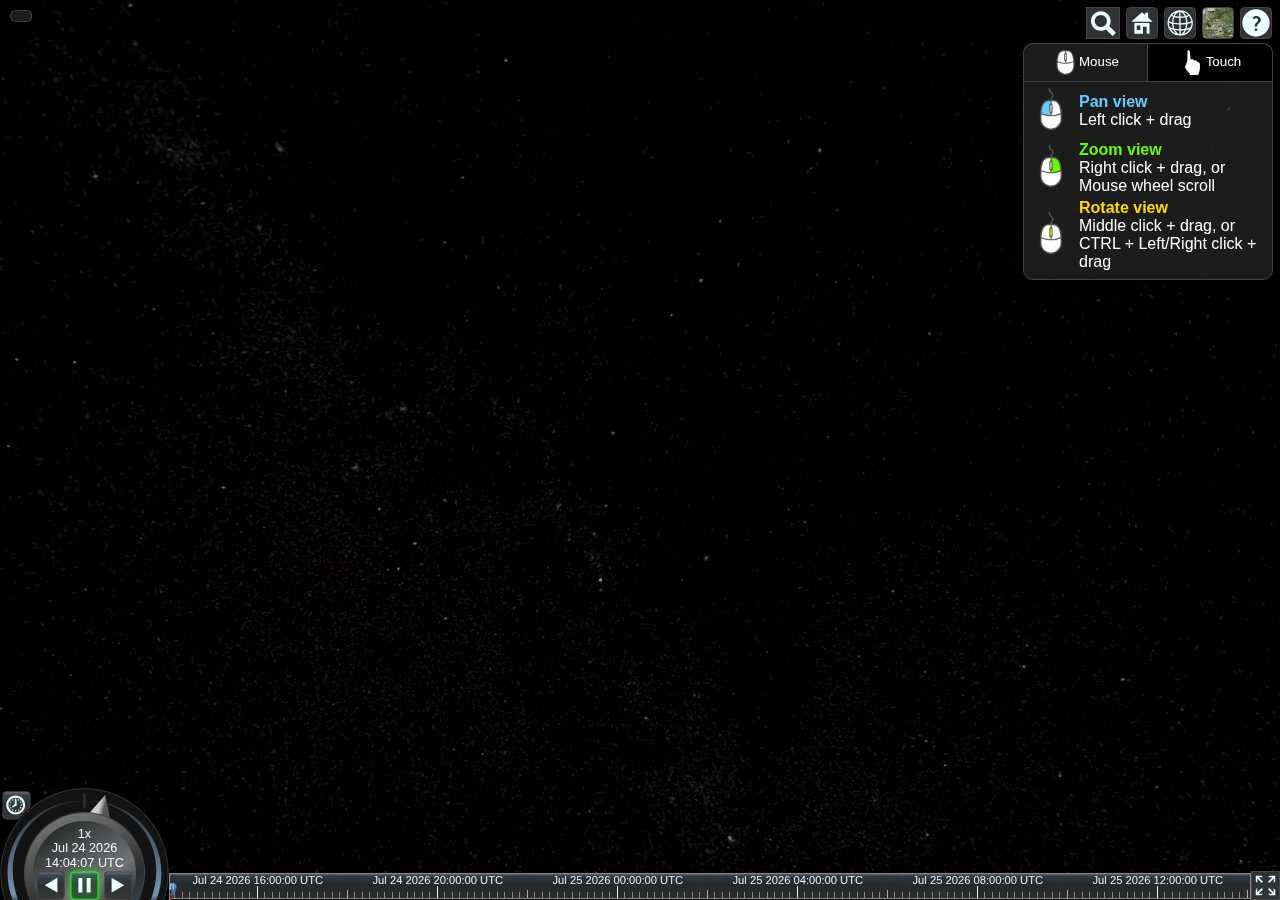
==== index.html @ 78f343e0 "index页面" ====
<!DOCTYPE html>
<html lang="en">
<head>
  <meta charset="UTF-8">
  <meta name="viewport" content="width=device-width, initial-scale=1.0">
  <meta http-equiv="X-UA-Compatible" content="ie=edge">
  <title>Web3DGis</title>
  <link rel="stylesheet" href="./lib/Cesium/Widgets/bucket.css" />
  <link rel="stylesheet" href="./styles/index.css" />
  <script src="./lib/Cesium/Cesium.js"></script>
</head>
<body>
  <div id="cesiumContainer">
    <div id="info"></div>
  </div>
  <!-- Some input elements for our app. -->
  <div class="backdrop" id="menu">
  </div>
  <div id="loadingIndicator" class="cover">
    <div id="loadingIcon" class="loadingIndicator"></div>
 </div>
  <script src="./scripts/index.js"></script>
</body>
</html>
---- lib/Cesium/Widgets/bucket.css ----
@import url(./widgets.css);
@import url(./lighter.css);

html {
    height: 100%;
}

body {
    background: #000;
    color: #eee;
    font-family: sans-serif;
    font-size: 9pt;
    padding: 0;
    margin: 0;
    width: 100%;
    height: 100%;
    overflow: hidden;
}

.fullSize {
    display: block;
    position: absolute;
    top: 0;
    left: 0;
    border: none;
    width: 100%;
    height: 100%;
}

#loadingOverlay {
    position: absolute;
    top: 0;
    left: 0;
    opacity: 0.9;
    width: 100%;
    height: 100%;
    display: none;
}

#loadingOverlay h1 {
    text-align: center;
    position: relative;
    top: 50%;
    margin-top: -0.5em;
}

.sandcastle-loading #loadingOverlay {
    display: block;
}

.sandcastle-loading #toolbar {
    display: none;
}

#toolbar {
    margin: 5px;
    padding: 2px 5px;
    position: absolute;
}

.infoPanel {
    background: rgba(42, 42, 42, 0.8);
    padding: 4px;
    border: 1px solid #444;
    border-radius: 4px;
}
---- styles/index.css ----
@import url(../lib/Cesium/Widgets/widgets.css);

.slidecontainer {
    width: 100%;
}

.backdrop {
    display: inline-block;
    background: rgba(42, 42, 42, 0.7);
    border-radius: 5px;
    border: 1px solid #444;
    padding: 5px 10px;
    color: #fff;
    line-height: 150%;
    font-size: small;
}

#heightSliderLabel, #heightValue {
    vertical-align: top;
}

.backdrop a:link, .backdrop a:visited, .backdrop a:hover {
    color: #fff
}

.loadingIndicator {
    display: none;
    position: absolute;
    top: 50%;
    left: 50%;
    margin-top: -33px;
    margin-left: -33px;
    width: 66px;
    height: 66px;
    background: url(Source/Images/ajax-loader.gif) center no-repeat;
}

.cover {
    display: none;
    position: absolute;
    background-color: rgba(0, 0, 0, 0.75);
    top: 0;
    left: 0;
    right: 0;
    bottom: 0;
}

#menu {
    position: absolute;
    left: 10px;
    top: 10px;
}

.nowrap {
    white-space: nowrap;
}

html, body, #cesiumContainer {
    width: 100%;
    height: 100%;
    margin: 0;
    padding: 0;
    overflow: hidden;
    font-family: sans-serif;
    background: #000;
}

button.cesium-infoBox-camera {
    display: none;
}

#info {
    position: absolute;  
    width: 120px;
    height: 100px;
    z-index: 1000;
    display: none;
    background: rgba(255, 255, 255, 0.5);
    color:rgba(255,0,0,1.0);
    border: 2px solid greenyellow;
    border-radius: 4px;
}      

#3DTiles {
    padding-top: 10px;
}
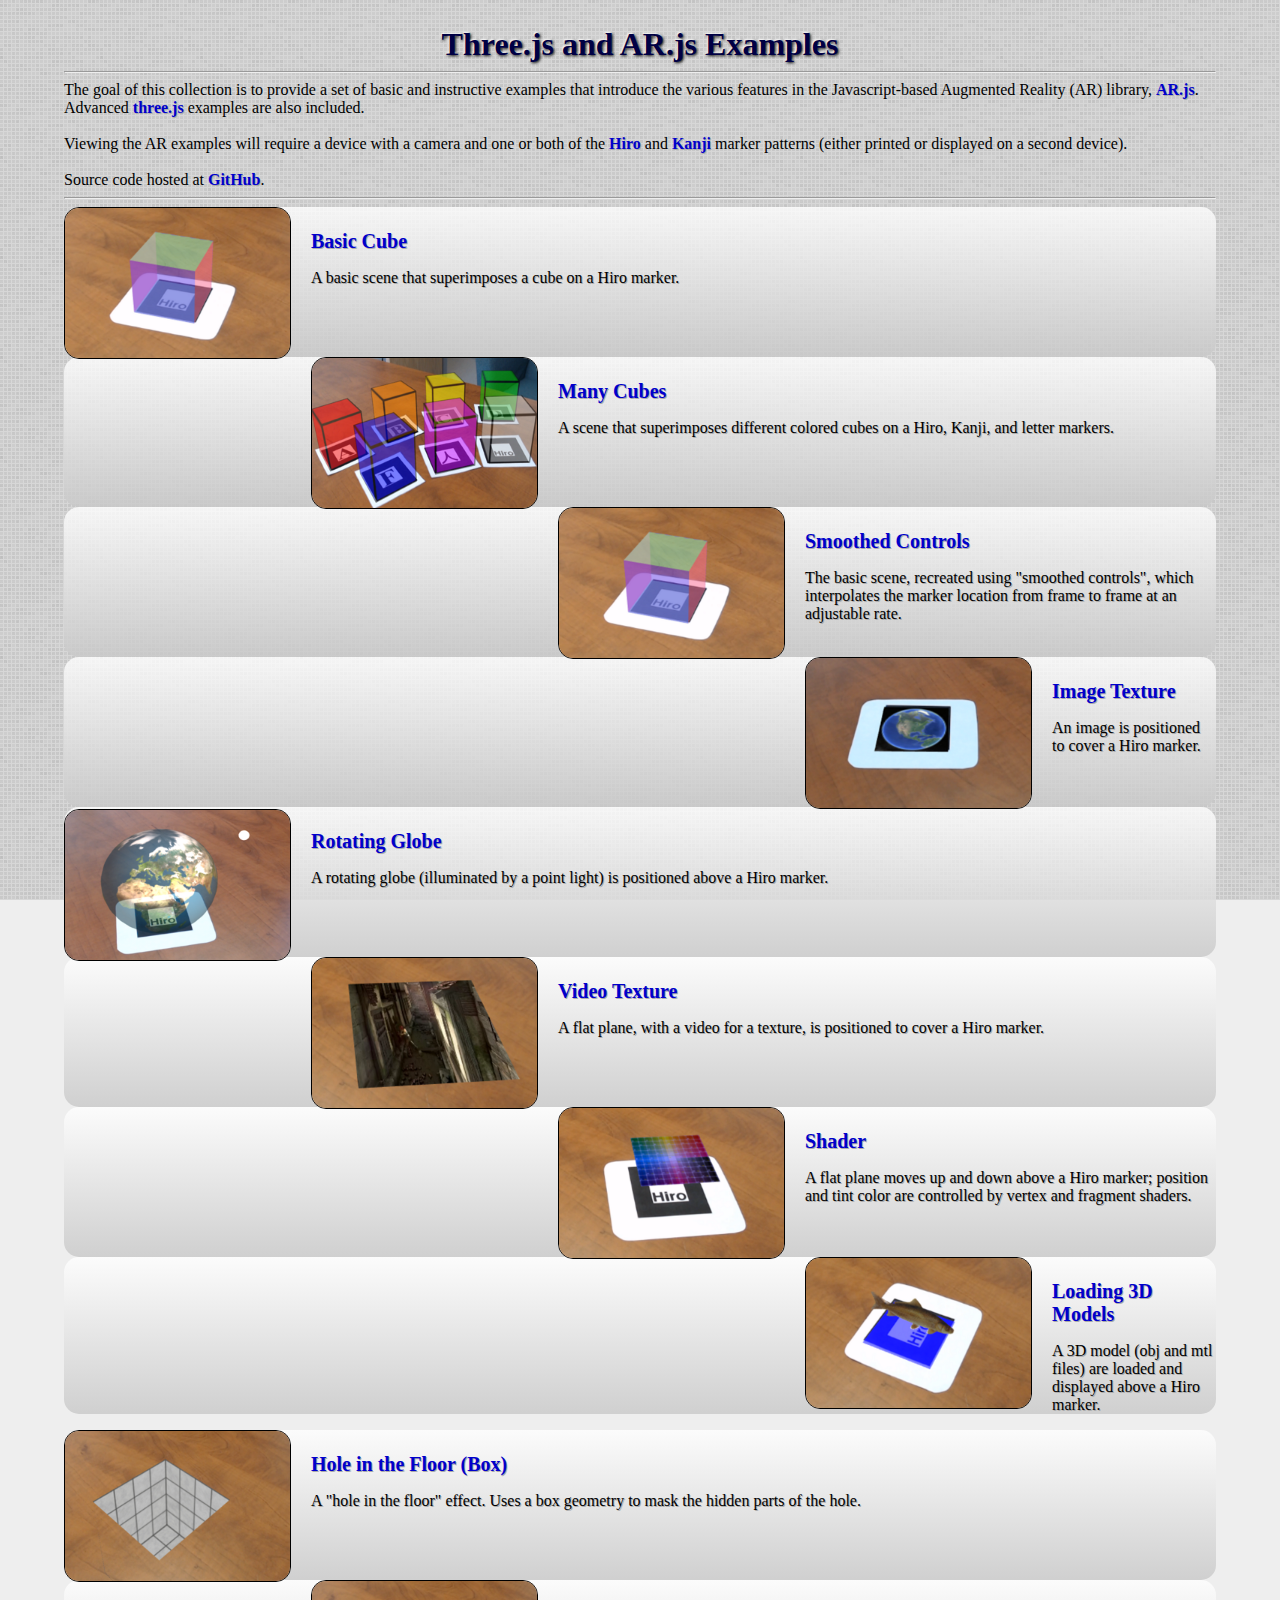
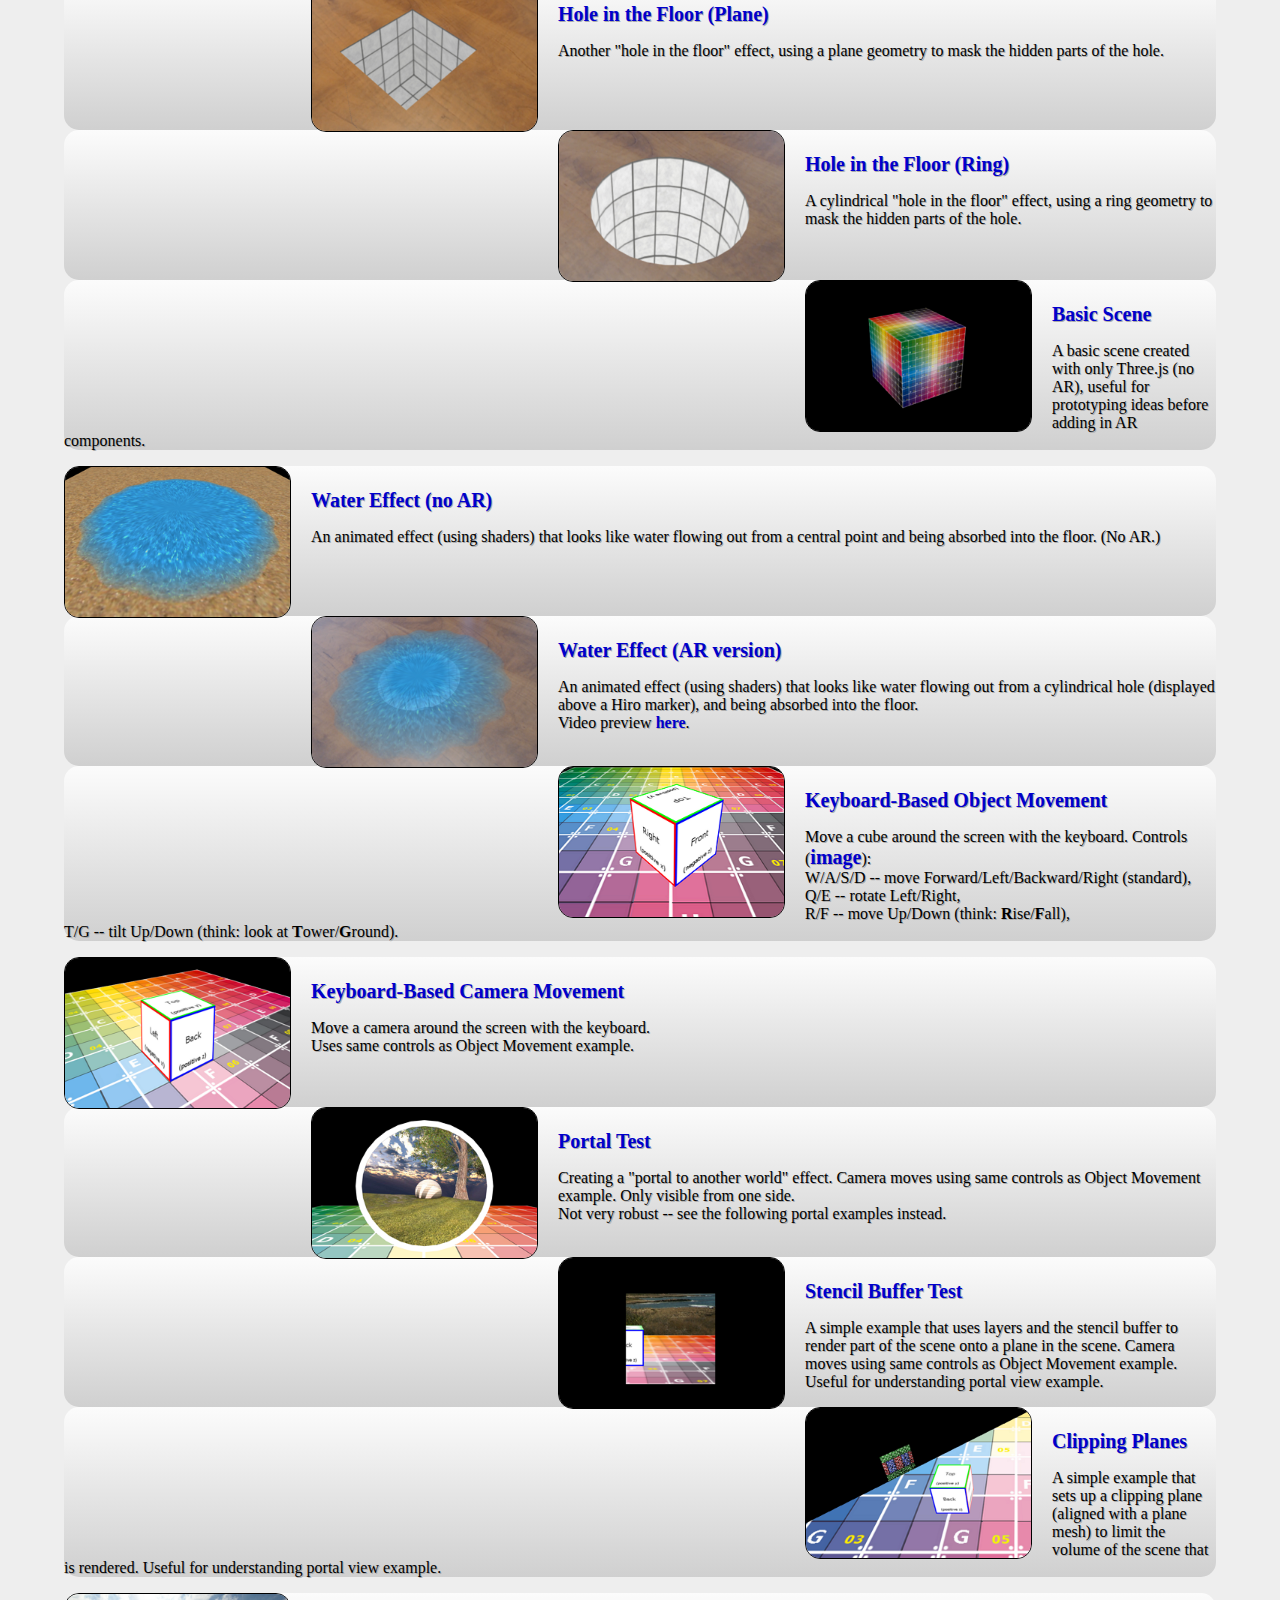
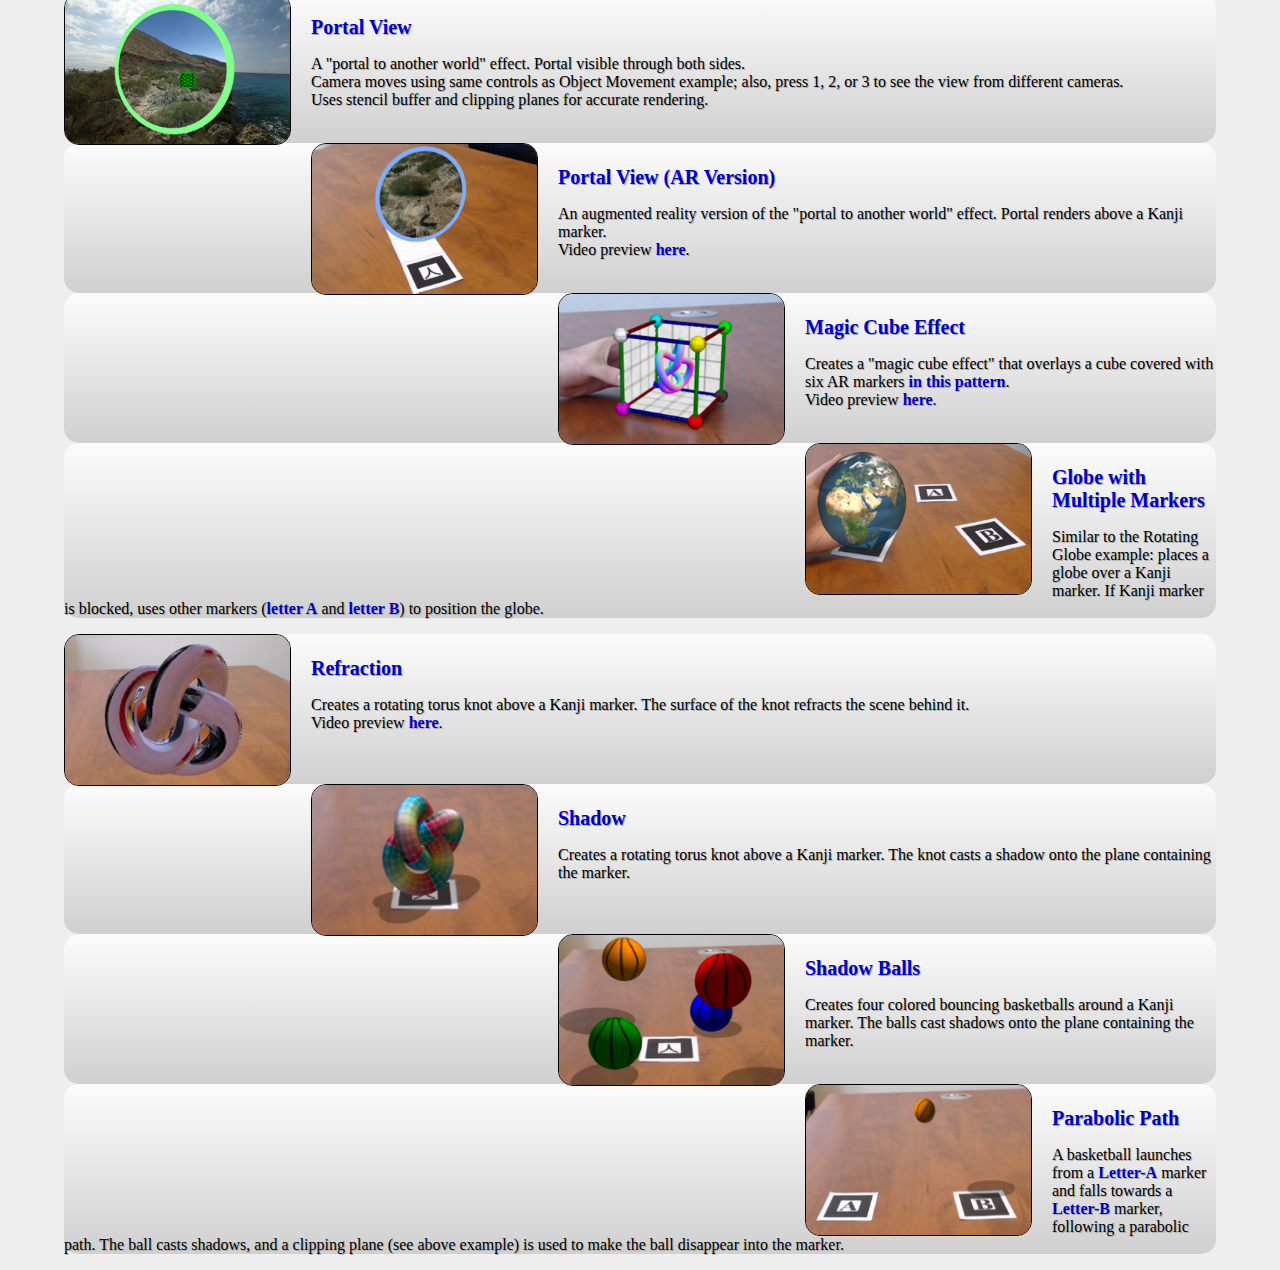
==== commit 27d55cbb: "AR-Examples" ====
--- a/index.html
+++ b/index.html
@@ -1,24 +1,251 @@
-<!DOCTYPE html>
-<html lang="en">
+<html>
 <head>
-  <meta charset="UTF-8">
-  <meta name="viewport" content="width=device-width, initial-scale=1.0">
-  <meta http-equiv="X-UA-Compatible" content="ie=edge">
-  <title>Web3DGis</title>
-  <link rel="stylesheet" href="./lib/Cesium/Widgets/bucket.css" />
-  <link rel="stylesheet" href="./styles/index.css" />
-  <script src="./lib/Cesium/Cesium.js"></script>
+<title>Three.js and AR.js - examples</title>
+<link rel=stylesheet href="css/index.css"/>
 </head>
 <body>
-  <div id="cesiumContainer">
-    <div id="info"></div>
-  </div>
-  <!-- Some input elements for our app. -->
-  <div class="backdrop" id="menu">
-  </div>
-  <div id="loadingIndicator" class="cover">
-    <div id="loadingIcon" class="loadingIndicator"></div>
- </div>
-  <script src="./scripts/index.js"></script>
+
+<div class="bigTitle">Three.js and AR.js Examples</div>
+<hr>
+The goal of this collection is to provide a set of basic and instructive examples that introduce the various features in the Javascript-based Augmented Reality (AR) library, 
+<a class="toc" href="https://github.com/jeromeetienne/AR.js">AR.js</a>. Advanced <a class="toc" href="https://threejs.org/">three.js</a> examples are also included.
+<br/><br/>
+Viewing the AR examples will require a device with a camera and one or both of the <a class="toc" href="markers/hiro.png">Hiro</a> and <a class="toc" href="markers/kanji.png">Kanji</a> marker patterns (either printed or displayed on a second device).
+<br/><br/>
+Source code hosted at <a class="toc" href="https://github.com/stemkoski/AR-Examples">GitHub</a>.
+
+<hr/>
+
+<div class="fancy">
+<a href="hello-cube.html">
+<img src="images/demo/hello-cube.png" class="superImage" />
+<br/>Basic Cube</a>
+<p class ="superText">A basic scene that superimposes a cube on a Hiro marker.
+</p>
+</div>
+
+<div class="fancy">
+<a href="custom-patterns.html">
+<img src="images/demo/custom-patterns.png" class="superImage" />
+<br/>Many Cubes</a>
+<p class ="superText">A scene that superimposes different colored cubes on a Hiro, Kanji, and letter markers.
+</p>
+</div>
+
+<div class="fancy">
+<a href="smoothed-controls.html">
+<img src="images/demo/hello-cube.png" class="superImage" />
+<br/>Smoothed Controls</a>
+<p class ="superText">The basic scene, recreated using "smoothed controls", which interpolates the marker location from frame to frame at an adjustable rate.
+</p>
+</div>
+
+<div class="fancy">
+<a href="texture.html">
+<img src="images/demo/texture.png" class="superImage" />
+<br/>Image Texture</a>
+<p class ="superText">An image is positioned to cover a Hiro marker.
+</p>
+</div>
+
+<div class="fancy">
+<a href="globe.html">
+<img src="images/demo/globe.png" class="superImage" />
+<br/>Rotating Globe</a>
+<p class ="superText">A rotating globe (illuminated by a point light) is positioned above a Hiro marker.
+</p>
+</div>
+
+<div class="fancy">
+<a href="video.html">
+<img src="images/demo/video.png" class="superImage" />
+<br/>Video Texture</a>
+<p class ="superText">A flat plane, with a video for a texture, is positioned to cover a Hiro marker.
+</p>
+</div>
+
+<div class="fancy">
+<a href="shader.html">
+<img src="images/demo/shader.png" class="superImage" />
+<br/>Shader</a>
+<p class ="superText">A flat plane moves up and down above a Hiro marker; position and tint color are controlled by vertex and fragment shaders.
+</p>
+</div>
+
+<div class="fancy">
+<a href="model.html">
+<img src="images/demo/model.png" class="superImage" />
+<br/>Loading 3D Models</a>
+<p class ="superText">A 3D model (obj and mtl files) are loaded and displayed above a Hiro marker.
+</p>
+</div>
+
+<div class="fancy">
+<a href="hole-box.html">
+<img src="images/demo/hole-box.png" class="superImage" />
+<br/>Hole in the Floor (Box)</a>
+<p class ="superText">A "hole in the floor" effect. Uses a box geometry to mask the hidden parts of the hole.
+</p>
+</div>
+
+<div class="fancy">
+<a href="hole-plane.html">
+<img src="images/demo/hole-box.png" class="superImage" />
+<br/>Hole in the Floor (Plane)</a>
+<p class ="superText">Another "hole in the floor" effect, using a plane geometry to mask the hidden parts of the hole.
+</p>
+</div>
+
+<div class="fancy">
+<a href="hole-ring.html">
+<img src="images/demo/hole-ring.png" class="superImage" />
+<br/>Hole in the Floor (Ring)</a>
+<p class ="superText">A cylindrical "hole in the floor" effect, using a ring geometry to mask the hidden parts of the hole.
+</p>
+</div>
+
+<div class="fancy">
+<a href="basic-scene.html" target="_blank">
+<img src="images/demo/basic-scene.png" class="superImage" />
+<br/>Basic Scene</a>
+<p class ="superText"> A basic scene created with only Three.js (no AR), useful for prototyping ideas before adding in AR components. </p>
+</div>
+
+<div class="fancy">
+<a href="water-effect.html" target="_blank">
+<img src="images/demo/water-effect.png" class="superImage" />
+<br/>Water Effect (no AR)</a>
+<p class ="superText"> An animated effect (using shaders) that looks like water flowing 
+out from a central point and being absorbed into the floor. (No AR.)</p>
+</div>
+
+<div class="fancy">
+<a href="water-effect-AR.html" target="_blank">
+<img src="images/demo/water-effect-AR.png" class="superImage" />
+<br/>Water Effect (AR version)</a>
+<p class ="superText"> An animated effect (using shaders) that looks like water flowing 
+out from a cylindrical hole (displayed above a Hiro marker), and being absorbed into the floor. 
+<br/>Video preview <a class="toc" href="https://www.youtube.com/watch?v=3DfcD5APnEU">here</a>. </p>
+</div>
+
+<div class="fancy">
+<a href="keyboard-mesh-move.html" target="_blank">
+<img src="images/demo/mesh-movement.png" class="superImage" />
+<br/>Keyboard-Based Object Movement</a>
+<p class ="superText"> Move a cube around the screen with the keyboard. Controls (<a href="images/movement-controls.png">image</a>): <br>W/A/S/D -- move Forward/Left/Backward/Right (standard), <br>Q/E -- rotate Left/Right, <br>R/F -- move Up/Down (think: <b>R</b>ise/<b>F</b>all), <br>T/G -- tilt Up/Down (think: look at <b>T</b>ower/<b>G</b>round).</p>
+</div>
+
+<div class="fancy">
+<a href="keyboard-camera-move.html" target="_blank">
+<img src="images/demo/camera-movement.png" class="superImage" />
+<br/>Keyboard-Based Camera Movement</a>
+<p class ="superText"> Move a camera around the screen with the keyboard. <br>Uses same controls as Object Movement example. </p>
+</div>
+
+<div class="fancy">
+<a href="portal-half-keyboard-test.html" target="_blank">
+<img src="images/demo/portal-half-keyboard-test.png" class="superImage" />
+<br/>Portal Test</a>
+<p class ="superText"> Creating a "portal to another world" effect. Camera moves using same controls as Object Movement example. Only visible from one side. 
+<br/>Not very robust -- see the following portal examples instead.</p>
+</div>
+
+<div class="fancy">
+<a href="stencil-test.html" target="_blank">
+<img src="images/demo/stencil-test.png" class="superImage" />
+<br/>Stencil Buffer Test</a>
+<p class ="superText"> A simple example that uses layers and the stencil buffer to render part of the scene
+onto a plane in the scene. Camera moves using same controls as Object Movement example. Useful for understanding portal view example. </p>
+</div>
+
+<div class="fancy">
+<a href="clipping-planes.html" target="_blank">
+<img src="images/demo/clipping-planes.png" class="superImage" />
+<br/>Clipping Planes</a>
+<p class ="superText"> A simple example that sets up a clipping plane (aligned with a plane mesh) to limit the volume of the scene that is rendered. Useful for understanding portal view example. </p>
+</div>
+
+<div class="fancy">
+<a href="portal-view.html" target="_blank">
+<img src="images/demo/portal-view.png" class="superImage" />
+<br/>Portal View</a>
+<p class ="superText"> A "portal to another world" effect. Portal visible through both sides. 
+<br/>Camera moves using same controls as Object Movement example; also, press 1, 2, or 3 to see the view from different cameras. 
+<br/>Uses stencil buffer and clipping planes for accurate rendering. 
+ </p>
+</div>
+
+<div class="fancy">
+<a href="portal-view-AR.html" target="_blank">
+<img src="images/demo/portal-view-AR.png" class="superImage" />
+<br/>Portal View (AR Version)</a>
+<p class ="superText"> An augmented reality version of the "portal to another world" effect. Portal renders above a Kanji marker.
+<br/>Video preview <a class="toc" href="https://www.youtube.com/watch?v=-gZ3Kv9juYg">here</a>. </p>
+</div>
+
+<div class="fancy">
+<a href="magic-cube.html" target="_blank">
+<img src="images/demo/magic-cube.png" class="superImage" />
+<br/>Magic Cube Effect</a>
+<p class ="superText"> Creates a "magic cube effect" that overlays a cube covered with six AR markers <a class="toc" href="markers/cube.png">in this pattern</a>. 
+<br/>Video preview <a class="toc" href="https://www.youtube.com/watch?v=ZI6oJJFgACM">here</a>. </p>
+</div>
+
+<div class="fancy">
+<a href="globe-multi-marker.html" target="_blank">
+<img src="images/demo/globe-multi-marker.png" class="superImage" />
+<br/>Globe with Multiple Markers</a>
+<p class ="superText"> Similar to the Rotating Globe example: places a globe over a Kanji marker. If Kanji marker is blocked, uses other markers (<a class="toc" href="markers/letterA.png">letter A</a> and <a class="toc" href="markers/letterB.png">letter B</a>) to position the globe. </p>
+</div>
+
+<div class="fancy">
+<a href="refraction.html" target="_blank">
+<img src="images/demo/refraction.png" class="superImage" />
+<br/>Refraction</a>
+<p class ="superText"> Creates a rotating torus knot above a Kanji marker. The surface of the knot refracts the scene behind it.
+<br/>Video preview <a class="toc" href="https://www.youtube.com/watch?v=8-YnBk1LL-8">here</a>. 
+</p>
+</div>
+
+<div class="fancy">
+<a href="shadow.html" target="_blank">
+<img src="images/demo/shadow.png" class="superImage" />
+<br/>Shadow</a>
+<p class ="superText"> Creates a rotating torus knot above a Kanji marker. The knot casts a shadow onto the plane containing the marker. </p>
+</div>
+
+<div class="fancy">
+<a href="shadow-balls.html" target="_blank">
+<img src="images/demo/shadow-balls.png" class="superImage" />
+<br/>Shadow Balls</a>
+<p class ="superText"> Creates four colored bouncing basketballs around a Kanji marker. The balls cast shadows onto the plane containing the marker. </p>
+</div>
+
+<div class="fancy">
+<a href="parabolic-path.html" target="_blank">
+<img src="images/demo/parabolic-path.png" class="superImage" />
+<br/>Parabolic Path</a>
+<p class ="superText"> A basketball launches from a <a class="toc" href="markers/letterA.png">Letter-A</a> marker and falls towards a <a class="toc" href="markers/letterB.png">Letter-B</a> marker, following a parabolic path. The ball casts shadows, and a clipping plane (see above example) is used
+to make the ball disappear into the marker. </p>
+</div>
+
+<!--
+<div class="fancy">
+<a href="screen-hole.html" target="_blank">
+<img src="images/demo/screen-hole.png" class="superImage" />
+<br/>Screen Hole with Multiple Markers</a>
+<p class ="superText"> Simulating a "hole-in-the-wall" effect; uses <a href="markers/kanji-abcd.png">Kanji-ABCD</a> pattern. For simplicity, open <a href="screen-hole-QR.png">this image</a> and scan the QR code with your phone/tablet to be brought directly to the example (idea from Jerome Etienne). </p>
+</div>
+-->
+
+<!--
+<div class="fancy">
+<a href="zzzz.html" target="_blank">
+<img src="images/demo/zzzz.png" class="superImage" />
+<br/>zzzz</a>
+<p class ="superText"> ... </p>
+</div>
+-->
+
 </body>
-</html>+</html>
--- a/css/index.css
+++ b/css/index.css
@@ -0,0 +1,133 @@
+body 
+{
+	background-color: #eeeeee;
+	background-image: url("../images/pixels.png");
+	background-repeat: repeat;      /* repeat, no-repeat */
+	background-attachment: fixed;   /* scroll, fixed */
+	background-position: top left;  /* for no-repeat setting: top/bottom, left/right */
+	margin: 2% 5% 0% 5%;            /* top, left, bottom, right or TRBL */
+	
+	font-family: Georgia, Serif;	/* list font names in order of preference */
+	font-weight: normal;            /* normal, bold */
+	font-style: normal;             /* normal, italic */
+	font-variant: normal;           /* normal, small-caps */
+	font-size: 16px;                /* font size */
+	color: #000000;                 /* hexadecimal RGB color code */
+	text-decoration: none;          /* none, underline, overline, line-through */
+	text-align: left;               /* left, right, center, justify */
+}
+
+.fancy
+{
+	min-height: 150px;
+	/* next two lines for elder IE compatibility */
+	height: auto !important; 
+	height: 150px; 
+	
+	/* Background color and gradients */
+	background: #eeeeee;
+	background: -moz-linear-gradient(top, #ffffff, #cccccc);
+	background: -webkit-gradient(linear, 0% 0%, 0% 100%, from(#ffffff), to(#cccccc));
+	/* really nifty translucence */
+	background: -moz-linear-gradient(top, rgba(255, 255, 255, 0.8), rgba(200, 200, 200, 0.8) );
+	background: -webkit-gradient(linear, 0% 0%, 0% 100%, from( rgba(255, 255, 255, 0.8) ), to( rgba(200, 200, 200, 0.8) ));
+	
+	/* Rounded corners */
+	-moz-border-radius: 15px 15px 15px 15px;
+	-webkit-border-radius: 15px 15px 15px 15px;
+	border-radius: 15px 15px 15px 15px;
+}
+
+/* Page text links */
+a 
+{
+	font-size: 20px;
+	font-weight: bold;
+	font-variantx: small-caps;
+	color:#00c;
+	text-shadow: 1px 1px 0px #aaa;
+	margin: 13px 0px 0px 0px;
+	text-decoration: none;
+	
+	-webkit-transition: all 300ms ease-in-out;
+	-moz-transition: all 300ms ease-in-out;
+	-o-transition: all 300ms ease-in-out;
+	-ms-transition: all 300ms ease-in-out;
+	transition: all 300ms ease-in-out; 
+}
+
+.toc
+{
+	font-size: 16px;
+}
+
+a:hover 
+{
+	color:#c00;
+	/*text-shadow: 1px 1px 0px #f00;
+	/* gradual change */
+	-webkit-transition: all 300ms ease-in-out;
+	-moz-transition: all 300ms ease-in-out;
+	-o-transition: all 300ms ease-in-out;
+	-ms-transition: all 300ms ease-in-out;
+	transition: all 300ms ease-in-out; 
+}
+
+.superText
+{
+	color: #000;
+	text-shadow: 1px 1px 0px #aaa;
+}
+
+a .superImage
+{  
+	height: 150px;
+	width: 225px;
+	border: 1px solid #000000;
+	margin: 0px 20px 0px 0px;
+	float:left;
+	
+	
+	/* Rounded corners */
+	-moz-border-radius: 15px 15px 15px 15px;
+	-webkit-border-radius: 15px 15px 15px 15px;
+	border-radius: 15px 15px 15px 15px;
+	
+	position: relative; 
+	
+	-webkit-transition: all 300ms ease-in-out;
+	-moz-transition: all 300ms ease-in-out;
+	-o-transition: all 300ms ease-in-out;
+	-ms-transition: all 300ms ease-in-out;
+	transition: all 300ms ease-in-out; 
+}  
+
+a:hover .superImage
+{  
+	top: -10px;  
+	
+	/* fallback on standard opaque colors */
+	-moz-box-shadow: 10px 10px 5px #888;
+	-webkit-box-shadow: 10px 10px 5px #888;
+	box-shadow: 10px 10px 5px #888;
+	/* translucent: the way shadows should be */
+	-moz-box-shadow: 10px 10px 5px rgba(0, 0, 0, 0.5);
+	-webkit-box-shadow: 10px 10px 5px rgba(0, 0, 0, 0.5);
+	box-shadow: 10px 10px 5px rgba(0, 0, 0, 0.5);
+	
+	-webkit-transition: all 300ms ease-in-out;
+	-moz-transition: all 300ms ease-in-out;
+	-o-transition: all 300ms ease-in-out;
+	-ms-transition: all 300ms ease-in-out;
+	transition: all 300ms ease-in-out;
+}  
+
+.bigTitle
+{
+	font-size: 32px;
+	font-weight: bold;
+	font-variantx: small-caps;
+	color:#004;
+	text-align: center;
+	text-shadow: -1px -1px 2px #fff, 1px 1px 3px #000;	
+}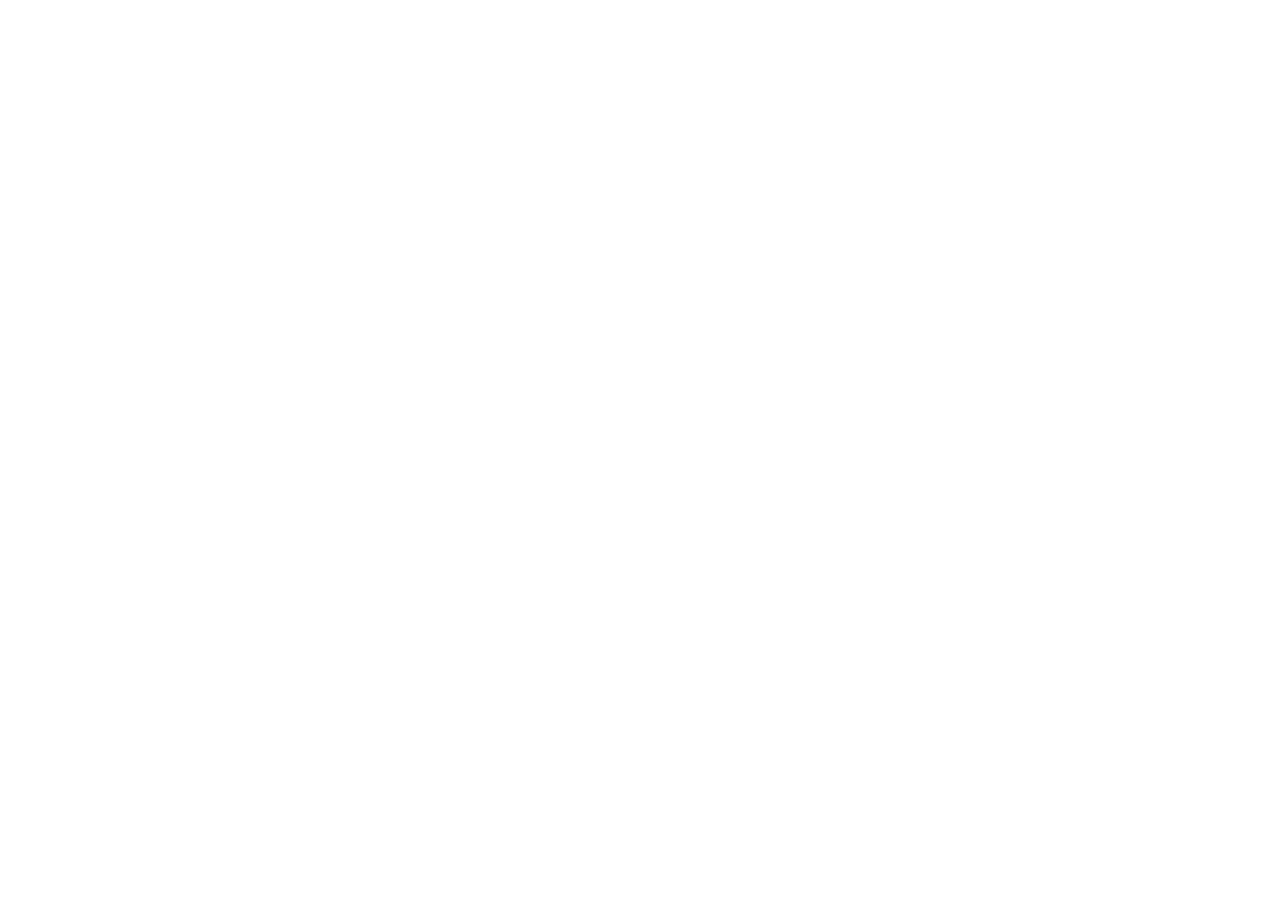
==== commit 6ee86e83: "rename globe.html to index.html" ====
--- a/index.html
+++ b/index.html
@@ -1,251 +1,189 @@
-<html>
+<!DOCTYPE html>
 <head>
-<title>Three.js and AR.js - examples</title>
-<link rel=stylesheet href="css/index.css"/>
+	<meta name="viewport" content="width=device-width, user-scalable=no, minimum-scale=1.0, maximum-scale=1.0">
+	<title>Hello, world!</title>
+	<!-- include three.js library -->
+	<script src='js/three.js'></script>
+	<script src='js/OBJLoader.js'></script>
+	<script src='js/MTLLoader.js'></script>
+	<!-- include jsartookit -->
+	<script src="jsartoolkit5/artoolkit.min.js"></script>
+	<script src="jsartoolkit5/artoolkit.api.js"></script>
+	<!-- include threex.artoolkit -->
+	<script src="threex/threex-artoolkitsource.js"></script>
+	<script src="threex/threex-artoolkitcontext.js"></script>
+	<script src="threex/threex-arbasecontrols.js"></script>
+	<script src="threex/threex-armarkercontrols.js"></script>
 </head>
-<body>
 
-<div class="bigTitle">Three.js and AR.js Examples</div>
-<hr>
-The goal of this collection is to provide a set of basic and instructive examples that introduce the various features in the Javascript-based Augmented Reality (AR) library, 
-<a class="toc" href="https://github.com/jeromeetienne/AR.js">AR.js</a>. Advanced <a class="toc" href="https://threejs.org/">three.js</a> examples are also included.
-<br/><br/>
-Viewing the AR examples will require a device with a camera and one or both of the <a class="toc" href="markers/hiro.png">Hiro</a> and <a class="toc" href="markers/kanji.png">Kanji</a> marker patterns (either printed or displayed on a second device).
-<br/><br/>
-Source code hosted at <a class="toc" href="https://github.com/stemkoski/AR-Examples">GitHub</a>.
+<body style='margin : 0px; overflow: hidden; font-family: Monospace;'>
 
-<hr/>
-
-<div class="fancy">
-<a href="hello-cube.html">
-<img src="images/demo/hello-cube.png" class="superImage" />
-<br/>Basic Cube</a>
-<p class ="superText">A basic scene that superimposes a cube on a Hiro marker.
-</p>
-</div>
-
-<div class="fancy">
-<a href="custom-patterns.html">
-<img src="images/demo/custom-patterns.png" class="superImage" />
-<br/>Many Cubes</a>
-<p class ="superText">A scene that superimposes different colored cubes on a Hiro, Kanji, and letter markers.
-</p>
-</div>
-
-<div class="fancy">
-<a href="smoothed-controls.html">
-<img src="images/demo/hello-cube.png" class="superImage" />
-<br/>Smoothed Controls</a>
-<p class ="superText">The basic scene, recreated using "smoothed controls", which interpolates the marker location from frame to frame at an adjustable rate.
-</p>
-</div>
-
-<div class="fancy">
-<a href="texture.html">
-<img src="images/demo/texture.png" class="superImage" />
-<br/>Image Texture</a>
-<p class ="superText">An image is positioned to cover a Hiro marker.
-</p>
-</div>
-
-<div class="fancy">
-<a href="globe.html">
-<img src="images/demo/globe.png" class="superImage" />
-<br/>Rotating Globe</a>
-<p class ="superText">A rotating globe (illuminated by a point light) is positioned above a Hiro marker.
-</p>
-</div>
-
-<div class="fancy">
-<a href="video.html">
-<img src="images/demo/video.png" class="superImage" />
-<br/>Video Texture</a>
-<p class ="superText">A flat plane, with a video for a texture, is positioned to cover a Hiro marker.
-</p>
-</div>
-
-<div class="fancy">
-<a href="shader.html">
-<img src="images/demo/shader.png" class="superImage" />
-<br/>Shader</a>
-<p class ="superText">A flat plane moves up and down above a Hiro marker; position and tint color are controlled by vertex and fragment shaders.
-</p>
-</div>
-
-<div class="fancy">
-<a href="model.html">
-<img src="images/demo/model.png" class="superImage" />
-<br/>Loading 3D Models</a>
-<p class ="superText">A 3D model (obj and mtl files) are loaded and displayed above a Hiro marker.
-</p>
-</div>
-
-<div class="fancy">
-<a href="hole-box.html">
-<img src="images/demo/hole-box.png" class="superImage" />
-<br/>Hole in the Floor (Box)</a>
-<p class ="superText">A "hole in the floor" effect. Uses a box geometry to mask the hidden parts of the hole.
-</p>
-</div>
-
-<div class="fancy">
-<a href="hole-plane.html">
-<img src="images/demo/hole-box.png" class="superImage" />
-<br/>Hole in the Floor (Plane)</a>
-<p class ="superText">Another "hole in the floor" effect, using a plane geometry to mask the hidden parts of the hole.
-</p>
-</div>
-
-<div class="fancy">
-<a href="hole-ring.html">
-<img src="images/demo/hole-ring.png" class="superImage" />
-<br/>Hole in the Floor (Ring)</a>
-<p class ="superText">A cylindrical "hole in the floor" effect, using a ring geometry to mask the hidden parts of the hole.
-</p>
-</div>
-
-<div class="fancy">
-<a href="basic-scene.html" target="_blank">
-<img src="images/demo/basic-scene.png" class="superImage" />
-<br/>Basic Scene</a>
-<p class ="superText"> A basic scene created with only Three.js (no AR), useful for prototyping ideas before adding in AR components. </p>
-</div>
-
-<div class="fancy">
-<a href="water-effect.html" target="_blank">
-<img src="images/demo/water-effect.png" class="superImage" />
-<br/>Water Effect (no AR)</a>
-<p class ="superText"> An animated effect (using shaders) that looks like water flowing 
-out from a central point and being absorbed into the floor. (No AR.)</p>
-</div>
-
-<div class="fancy">
-<a href="water-effect-AR.html" target="_blank">
-<img src="images/demo/water-effect-AR.png" class="superImage" />
-<br/>Water Effect (AR version)</a>
-<p class ="superText"> An animated effect (using shaders) that looks like water flowing 
-out from a cylindrical hole (displayed above a Hiro marker), and being absorbed into the floor. 
-<br/>Video preview <a class="toc" href="https://www.youtube.com/watch?v=3DfcD5APnEU">here</a>. </p>
-</div>
-
-<div class="fancy">
-<a href="keyboard-mesh-move.html" target="_blank">
-<img src="images/demo/mesh-movement.png" class="superImage" />
-<br/>Keyboard-Based Object Movement</a>
-<p class ="superText"> Move a cube around the screen with the keyboard. Controls (<a href="images/movement-controls.png">image</a>): <br>W/A/S/D -- move Forward/Left/Backward/Right (standard), <br>Q/E -- rotate Left/Right, <br>R/F -- move Up/Down (think: <b>R</b>ise/<b>F</b>all), <br>T/G -- tilt Up/Down (think: look at <b>T</b>ower/<b>G</b>round).</p>
-</div>
-
-<div class="fancy">
-<a href="keyboard-camera-move.html" target="_blank">
-<img src="images/demo/camera-movement.png" class="superImage" />
-<br/>Keyboard-Based Camera Movement</a>
-<p class ="superText"> Move a camera around the screen with the keyboard. <br>Uses same controls as Object Movement example. </p>
-</div>
-
-<div class="fancy">
-<a href="portal-half-keyboard-test.html" target="_blank">
-<img src="images/demo/portal-half-keyboard-test.png" class="superImage" />
-<br/>Portal Test</a>
-<p class ="superText"> Creating a "portal to another world" effect. Camera moves using same controls as Object Movement example. Only visible from one side. 
-<br/>Not very robust -- see the following portal examples instead.</p>
-</div>
-
-<div class="fancy">
-<a href="stencil-test.html" target="_blank">
-<img src="images/demo/stencil-test.png" class="superImage" />
-<br/>Stencil Buffer Test</a>
-<p class ="superText"> A simple example that uses layers and the stencil buffer to render part of the scene
-onto a plane in the scene. Camera moves using same controls as Object Movement example. Useful for understanding portal view example. </p>
-</div>
-
-<div class="fancy">
-<a href="clipping-planes.html" target="_blank">
-<img src="images/demo/clipping-planes.png" class="superImage" />
-<br/>Clipping Planes</a>
-<p class ="superText"> A simple example that sets up a clipping plane (aligned with a plane mesh) to limit the volume of the scene that is rendered. Useful for understanding portal view example. </p>
-</div>
-
-<div class="fancy">
-<a href="portal-view.html" target="_blank">
-<img src="images/demo/portal-view.png" class="superImage" />
-<br/>Portal View</a>
-<p class ="superText"> A "portal to another world" effect. Portal visible through both sides. 
-<br/>Camera moves using same controls as Object Movement example; also, press 1, 2, or 3 to see the view from different cameras. 
-<br/>Uses stencil buffer and clipping planes for accurate rendering. 
- </p>
-</div>
-
-<div class="fancy">
-<a href="portal-view-AR.html" target="_blank">
-<img src="images/demo/portal-view-AR.png" class="superImage" />
-<br/>Portal View (AR Version)</a>
-<p class ="superText"> An augmented reality version of the "portal to another world" effect. Portal renders above a Kanji marker.
-<br/>Video preview <a class="toc" href="https://www.youtube.com/watch?v=-gZ3Kv9juYg">here</a>. </p>
-</div>
-
-<div class="fancy">
-<a href="magic-cube.html" target="_blank">
-<img src="images/demo/magic-cube.png" class="superImage" />
-<br/>Magic Cube Effect</a>
-<p class ="superText"> Creates a "magic cube effect" that overlays a cube covered with six AR markers <a class="toc" href="markers/cube.png">in this pattern</a>. 
-<br/>Video preview <a class="toc" href="https://www.youtube.com/watch?v=ZI6oJJFgACM">here</a>. </p>
-</div>
-
-<div class="fancy">
-<a href="globe-multi-marker.html" target="_blank">
-<img src="images/demo/globe-multi-marker.png" class="superImage" />
-<br/>Globe with Multiple Markers</a>
-<p class ="superText"> Similar to the Rotating Globe example: places a globe over a Kanji marker. If Kanji marker is blocked, uses other markers (<a class="toc" href="markers/letterA.png">letter A</a> and <a class="toc" href="markers/letterB.png">letter B</a>) to position the globe. </p>
-</div>
-
-<div class="fancy">
-<a href="refraction.html" target="_blank">
-<img src="images/demo/refraction.png" class="superImage" />
-<br/>Refraction</a>
-<p class ="superText"> Creates a rotating torus knot above a Kanji marker. The surface of the knot refracts the scene behind it.
-<br/>Video preview <a class="toc" href="https://www.youtube.com/watch?v=8-YnBk1LL-8">here</a>. 
-</p>
-</div>
-
-<div class="fancy">
-<a href="shadow.html" target="_blank">
-<img src="images/demo/shadow.png" class="superImage" />
-<br/>Shadow</a>
-<p class ="superText"> Creates a rotating torus knot above a Kanji marker. The knot casts a shadow onto the plane containing the marker. </p>
-</div>
-
-<div class="fancy">
-<a href="shadow-balls.html" target="_blank">
-<img src="images/demo/shadow-balls.png" class="superImage" />
-<br/>Shadow Balls</a>
-<p class ="superText"> Creates four colored bouncing basketballs around a Kanji marker. The balls cast shadows onto the plane containing the marker. </p>
-</div>
-
-<div class="fancy">
-<a href="parabolic-path.html" target="_blank">
-<img src="images/demo/parabolic-path.png" class="superImage" />
-<br/>Parabolic Path</a>
-<p class ="superText"> A basketball launches from a <a class="toc" href="markers/letterA.png">Letter-A</a> marker and falls towards a <a class="toc" href="markers/letterB.png">Letter-B</a> marker, following a parabolic path. The ball casts shadows, and a clipping plane (see above example) is used
-to make the ball disappear into the marker. </p>
-</div>
-
-<!--
-<div class="fancy">
-<a href="screen-hole.html" target="_blank">
-<img src="images/demo/screen-hole.png" class="superImage" />
-<br/>Screen Hole with Multiple Markers</a>
-<p class ="superText"> Simulating a "hole-in-the-wall" effect; uses <a href="markers/kanji-abcd.png">Kanji-ABCD</a> pattern. For simplicity, open <a href="screen-hole-QR.png">this image</a> and scan the QR code with your phone/tablet to be brought directly to the example (idea from Jerome Etienne). </p>
-</div>
+<!-- 
+  Example created by Lee Stemkoski: https://github.com/stemkoski
+  Based on the AR.js library and examples created by Jerome Etienne: https://github.com/jeromeetienne/AR.js/
 -->
 
-<!--
-<div class="fancy">
-<a href="zzzz.html" target="_blank">
-<img src="images/demo/zzzz.png" class="superImage" />
-<br/>zzzz</a>
-<p class ="superText"> ... </p>
-</div>
--->
+<script>
+
+var scene, camera, renderer, clock, deltaTime, totalTime;
+
+var arToolkitSource, arToolkitContext;
+
+var markerRoot1;
+
+var mesh1;
+
+initialize();
+animate();
+
+function initialize()
+{
+	scene = new THREE.Scene();
+
+	let ambientLight = new THREE.AmbientLight( 0xcccccc, 0.5 );
+	scene.add( ambientLight );
+
+	camera = new THREE.Camera();
+	scene.add(camera);
+
+	renderer = new THREE.WebGLRenderer({
+		antialias : true,
+		alpha: true
+	});
+	renderer.setClearColor(new THREE.Color('lightgrey'), 0)
+	renderer.setSize( 640, 480 );
+	renderer.domElement.style.position = 'absolute'
+	renderer.domElement.style.top = '0px'
+	renderer.domElement.style.left = '0px'
+	document.body.appendChild( renderer.domElement );
+
+	clock = new THREE.Clock();
+	deltaTime = 0;
+	totalTime = 0;
+	
+	////////////////////////////////////////////////////////////
+	// setup arToolkitSource
+	////////////////////////////////////////////////////////////
+
+	arToolkitSource = new THREEx.ArToolkitSource({
+		sourceType : 'webcam',
+	});
+
+	function onResize()
+	{
+		arToolkitSource.onResize()	
+		arToolkitSource.copySizeTo(renderer.domElement)	
+		if ( arToolkitContext.arController !== null )
+		{
+			arToolkitSource.copySizeTo(arToolkitContext.arController.canvas)	
+		}	
+	}
+
+	arToolkitSource.init(function onReady(){
+		onResize()
+	});
+	
+	// handle resize event
+	window.addEventListener('resize', function(){
+		onResize()
+	});
+	
+	////////////////////////////////////////////////////////////
+	// setup arToolkitContext
+	////////////////////////////////////////////////////////////	
+
+	// create atToolkitContext
+	arToolkitContext = new THREEx.ArToolkitContext({
+		cameraParametersUrl: 'data/camera_para.dat',
+		detectionMode: 'mono'
+	});
+	
+	// copy projection matrix to camera when initialization complete
+	arToolkitContext.init( function onCompleted(){
+		camera.projectionMatrix.copy( arToolkitContext.getProjectionMatrix() );
+	});
+
+	////////////////////////////////////////////////////////////
+	// setup markerRoots
+	////////////////////////////////////////////////////////////
+
+	// build markerControls
+	markerRoot1 = new THREE.Group();
+	scene.add(markerRoot1);
+	let markerControls1 = new THREEx.ArMarkerControls(arToolkitContext, markerRoot1, {
+		type: 'pattern', patternUrl: "data/hiro.patt",
+	})
+
+	let geometry1 = new THREE.SphereGeometry(1, 32,32);
+	
+	let loader = new THREE.TextureLoader();
+	let texture = loader.load( 'images/earth-sphere.jpg', render );
+	let material1 = new THREE.MeshLambertMaterial( { map: texture, opacity: 0.5 } );
+	
+	mesh1 = new THREE.Mesh( geometry1, material1 );
+	mesh1.position.y = 0;
+	
+	markerRoot1.add( mesh1 );
+	
+	let pointLight = new THREE.PointLight( 0xffffff, 1, 100 );
+	pointLight.position.set(0.5,3,2);
+	// create a mesh to help visualize the position of the light
+	pointLight.add( 
+		new THREE.Mesh( 
+			new THREE.SphereBufferGeometry( 0.05, 16,8 ), 
+			new THREE.MeshBasicMaterial({ color: 0xffffff, opacity: 0.5 }) 
+		) 
+	);
+	markerRoot1.add( pointLight );
+	
+	function onProgress(xhr) { console.log( (xhr.loaded / xhr.total * 100) + '% loaded' ); }
+	function onError(xhr) { console.log( 'An error happened' ); }
+	
+	new THREE.MTLLoader()
+		.setPath( 'models/' )
+		.load( 'fish-2.mtl', function ( materials ) {
+			materials.preload();
+			new THREE.OBJLoader()
+				.setMaterials( materials )
+				.setPath( 'models/' )
+				.load( 'fish-2.obj', function ( group ) {
+					mesh0 = group.children[0];
+					mesh0.material.side = THREE.DoubleSide;
+					mesh0.position.y = 1;
+					mesh0.scale.set(0.2,0.2,0.2);
+					markerRoot1.add(mesh0);
+				}, onProgress, onError );
+		});
+}
+
+
+function update()
+{
+	if ( markerRoot1.visible ){
+		//mesh1.rotation.y += 0.01;
+	}
+	// update artoolkit on every frame
+	if ( arToolkitSource.ready !== false )
+		arToolkitContext.update( arToolkitSource.domElement );
+}
+
+
+function render()
+{
+	renderer.render( scene, camera );
+}
+
+
+function animate()
+{
+	requestAnimationFrame(animate);
+	deltaTime = clock.getDelta();
+	totalTime += deltaTime;
+	update();
+	render();
+}
+
+</script>
 
 </body>
-</html>
+</html>